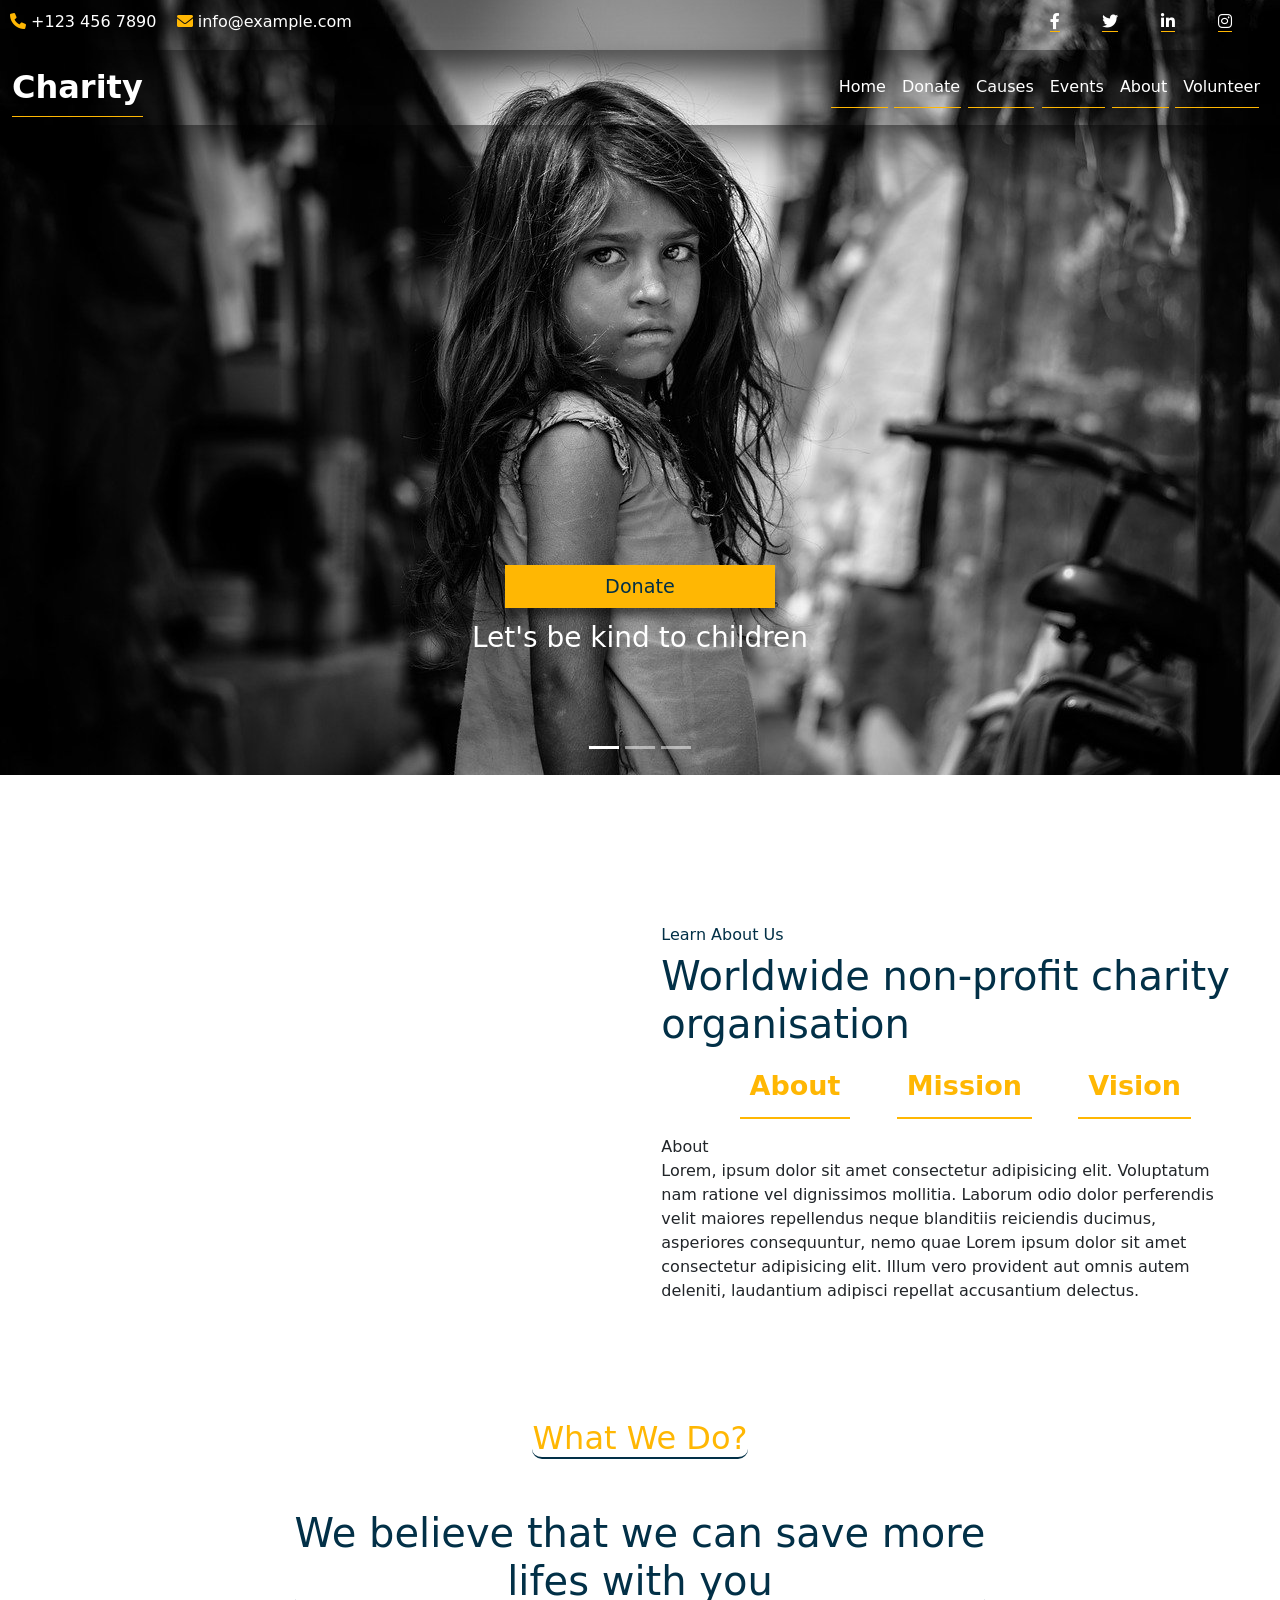
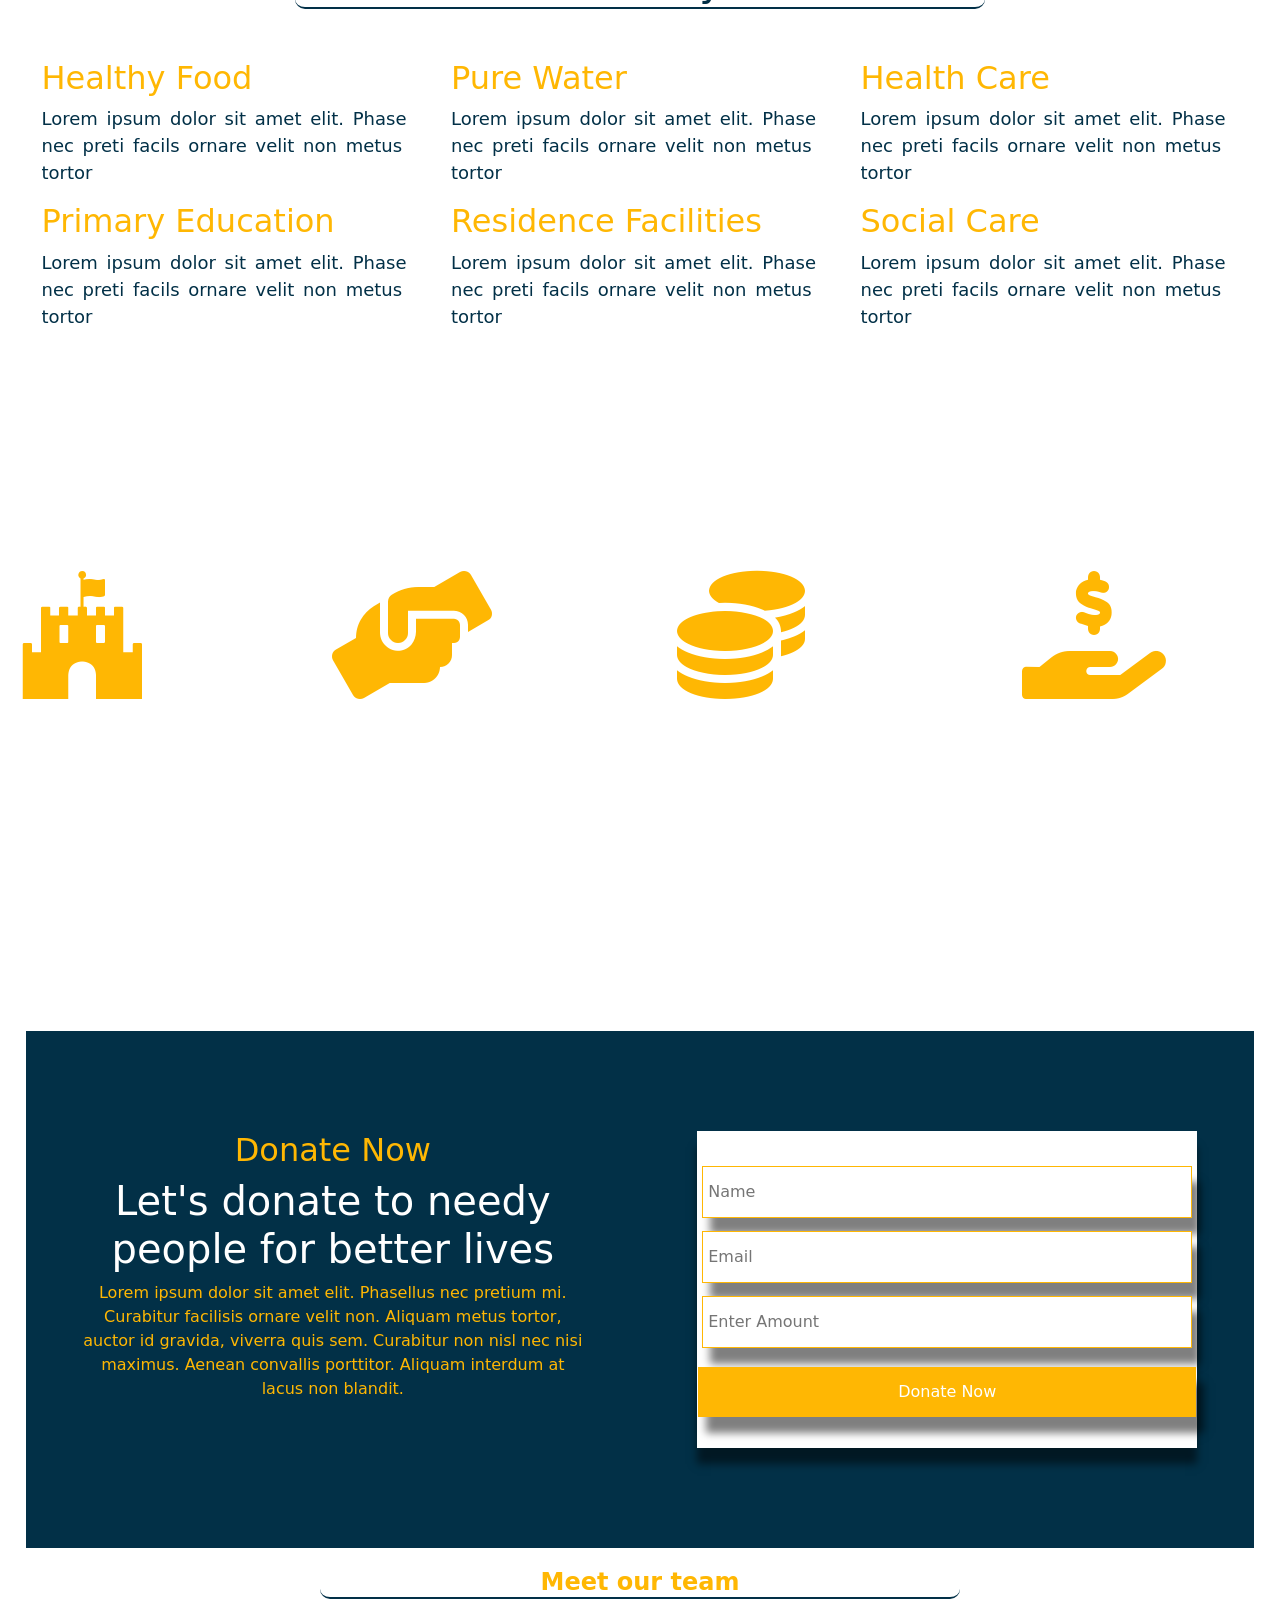
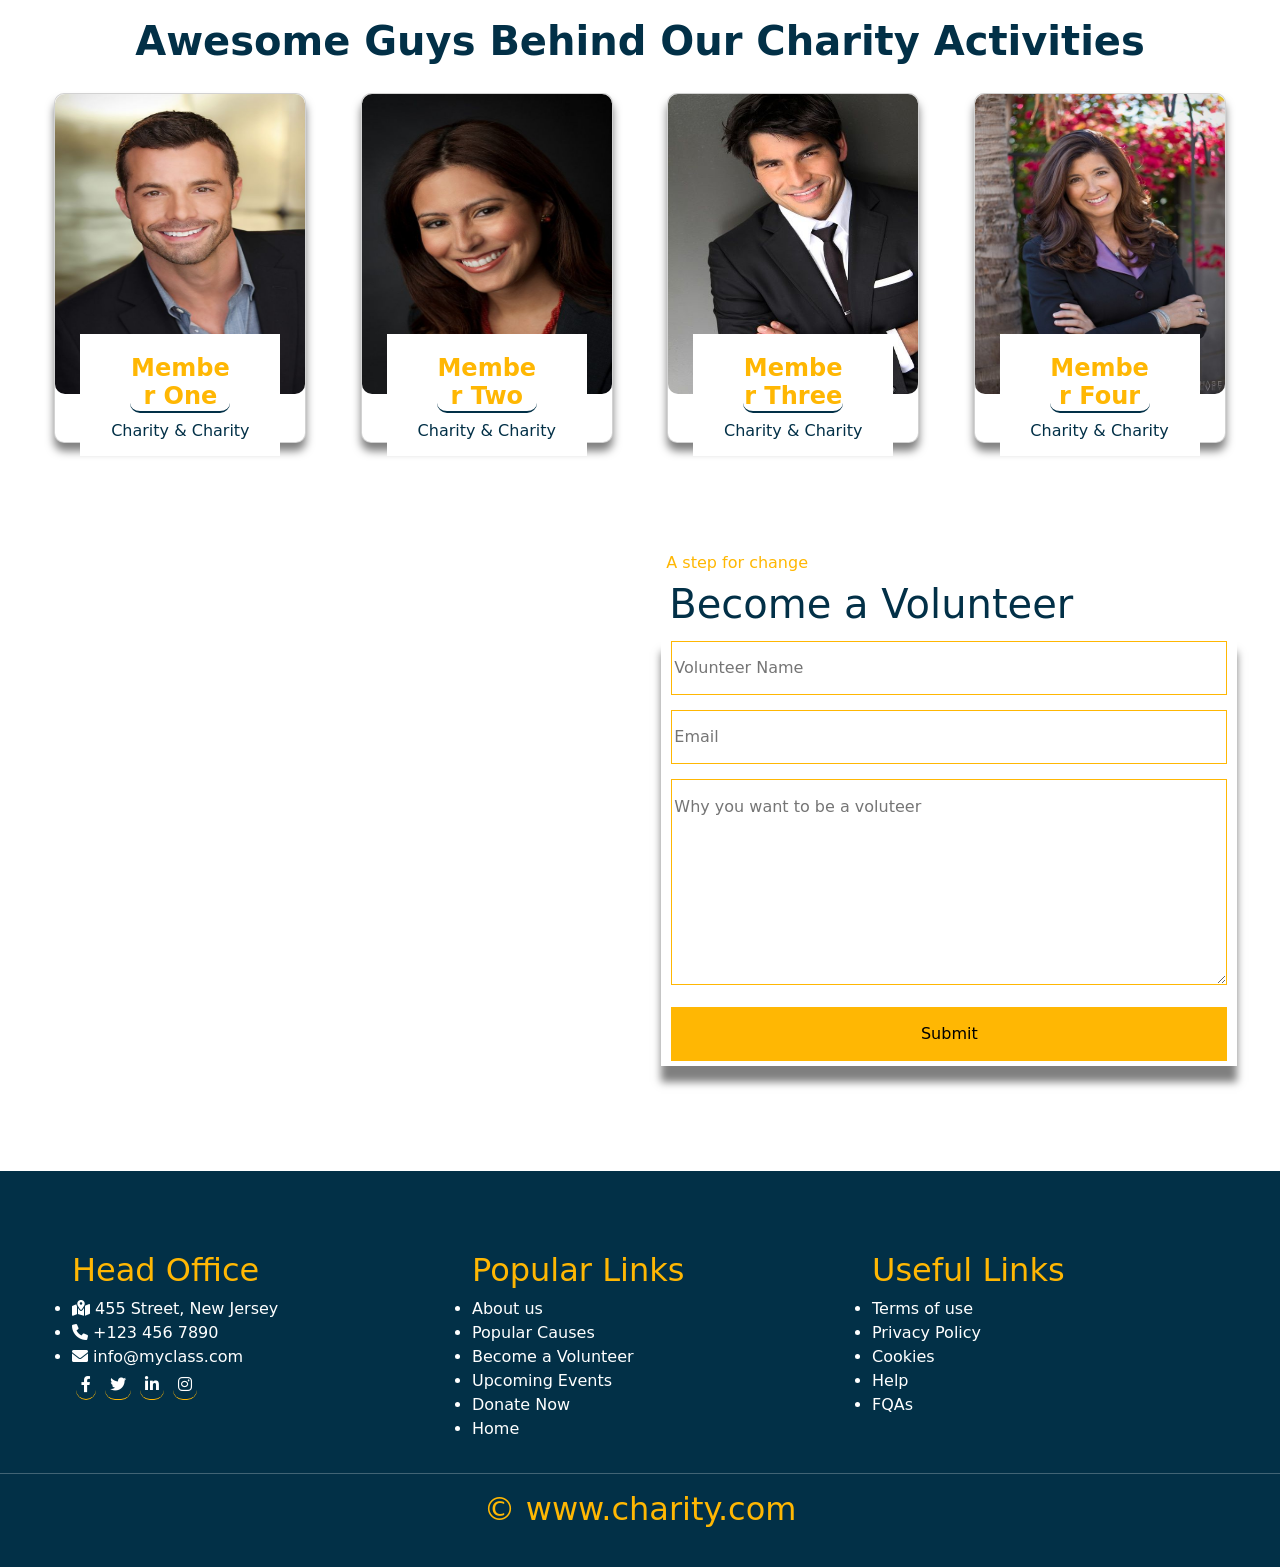
==== index.html @ a3d4be87 "commit_1" ====
<!DOCTYPE html>
<html lang="en">
<head>
    <meta charset="UTF-8">
    <meta http-equiv="X-UA-Compatible" content="IE=edge">
    <meta name="viewport" content="width=device-width, initial-scale=1.0">
    <link href="https://fonts.googleapis.com/icon?family=Material+Icons" rel="stylesheet">
    <link rel="stylesheet" href="https://cdnjs.cloudflare.com/ajax/libs/font-awesome/6.0.0-beta2/css/all.min.css" integrity="sha512-YWzhKL2whUzgiheMoBFwW8CKV4qpHQAEuvilg9FAn5VJUDwKZZxkJNuGM4XkWuk94WCrrwslk8yWNGmY1EduTA==" crossorigin="anonymous" referrerpolicy="no-referrer" />
   
    <link href="https://cdn.jsdelivr.net/npm/bootstrap@5.1.2/dist/css/bootstrap.min.css" rel="stylesheet">
    <script src="https://cdn.jsdelivr.net/npm/bootstrap@5.1.2/dist/js/bootstrap.bundle.min.js"></script>
    <link rel="stylesheet" href="css/style.css">
    <script>
      window.onscroll = function() {myFunction()};
      
      function myFunction() {
        if (document.body.scrollTop > 10 || document.documentElement.scrollTop > 10) {
          document.getElementById("navbar").style.background="#023047";
          document.getElementById("topbar").style.display="none";
        } else {
          document.getElementById("navbar").style.background="";
          document.getElementById("topbar").style.display="grid";
        }
      }
      function  backgroundColor()
      {  var navbar=document.getElementById("navbar");
        if(navbar.background !="#023047")
             document.getElementById("navbar").style.background="#023047";
             document.getElementById("topbar").style.display="none";
        
      }

      function showp1() {
      document.getElementById("p1").style.display = "block";
      document.getElementById("p2").style.display = "none";
      document.getElementById("p3").style.display = "none";
    }
    function showp2() {
      document.getElementById("p1").style.display = "none";
      document.getElementById("p2").style.display = "block";
      document.getElementById("p3").style.display = "none";
    }
    function showp3() {
      document.getElementById("p3").style.display = "block";
      document.getElementById("p2").style.display = "none";
      document.getElementById("p1").style.display = "none";
    }
      </script>
      
    <title>Index</title>
</head>
<body>
    <!-- topbar start -->
            <div class="topbar" id="topbar" style="">
                <div class="info">
                    <!-- <span><i class="material-icons" style="color:#e7eaf6">phone</i> +123 456 7890</span>
                    <span><i class="material-icons" style="color:#e7eaf6">email</i>info@example.com</span> -->
                   
                    <p> <i class="fas fa-phone" style="color: #ffb703  ;"></i> +123 456 7890 &nbsp;</p>
                   
                    <p> <i class="fas fa-envelope" style="color: #ffb703  ;"></i> info@example.com</p>
                </div>
                <div class="social">
                  <p align="right"><a href="#"><i class="fab fa-facebook-f"></i></a>
                    <a href="#"><i class="fab fa-twitter"></i></a>
                    <a href="#"><i class="fab fa-linkedin-in"></i></a>
                    <a href="#"><i class="fab fa-instagram"></i></a></p>  
                </div>
            </div>
       <!--topbar end  -->
       <!-- Navbar start -->
      <nav class="navbar navbar-expand-sm sticky-top" id="navbar" style="">
        <div class="container-fluid">
            <a id="logo"
            class="navbar-brand" href="#">Charity</a>
            <button class="navbar-toggler" type="button" data-bs-toggle="collapse" data-bs-target="#collapsibleNavbar" onclick="backgroundColor()">
              <span><i class="fas fa-bars" style="color: white; font-size: 28px;"></i></span>
            </button>
            <div class="collapse navbar-collapse" id="collapsibleNavbar">
              <ul class="navbar-nav">
                <li class="nav-item">
                  <a class="nav-link" href="index.html">Home</a>
                </li>
                <li class="nav-item">
                  <a class="nav-link" href="Donate.html">Donate</a>
                </li>
                <li class="nav-item">
                  <a class="nav-link" href="Causes.html">Causes</a>
                </li>    
                <li class="nav-item">
                    <a class="nav-link" href="Event.html">Events</a>
                  </li> 
                  <li class="nav-item">
                    <a class="nav-link" href="About.html">About</a>
                  </li> 
                  <li class="nav-item">
                    <a class="nav-link" href="Volunteer.html">Volunteer</a>
                  </li> 
              </ul>
            </div>
          </div>
      </nav>
     <!-- Navbar end -->
       <!--carousel start  -->

<div id="demo" class="carousel slide" data-bs-ride="carousel" data-interval="1000" data-pause="false">

    <!-- Indicators/dots -->
    <div class="carousel-indicators">
      <button type="button" data-bs-target="#demo" data-bs-slide-to="0" class="active"></button>
      <button type="button" data-bs-target="#demo" data-bs-slide-to="1"></button>
      <button type="button" data-bs-target="#demo" data-bs-slide-to="2"></button>
    </div>
    
    <!-- The slideshow/carousel -->
    <div class="carousel-inner">
      <div class="carousel-item active">
        <img src="img/girl.jpg" alt="Image" class="d-block" style="width: 100%;">
        <div class="carousel-caption"  style="margin-bottom: 5vw;">
          <a id="idb" href="Donate.html">Donate</a>
          <h3 style="margin-top: 20px;">Let's be kind to children</h3>
          <p></p>
        </div>
      </div>
      <div class="carousel-item">
        <img src="img/children.jpg" alt="Image" class="d-block" style="width: 100%;">
        <div class="carousel-caption"  style="margin-bottom: 5vw;">
          <a id="idb" href="Donate.html">Donate</a>
          <h3 style="margin-top: 20px;">Bring smiles to millions</h3>
          <p></p>
        </div>
      </div>
      <div class="carousel-item">
        <img src="img/mansleeping.jpg" alt="Image" class="d-block" style="width:100%">

        <div class="carousel-caption" style="margin-bottom: 5vw;">
          <a id="idb" href="Donate.html">Donate</a>
          <h3 style="margin-top: 20px;">Become the helping hand</h3>
          <p></p>
        </div>
      </div>
    </div>
    
    <!-- Left and right controls/icons
    <button class="carousel-control-prev" type="button" data-bs-target="#demo" data-bs-slide="prev">
      <span class="carousel-control-prev-icon"></span>
    </button>
    <button class="carousel-control-next" type="button" data-bs-target="#demo" data-bs-slide="next">
      <span class="carousel-control-next-icon"></span>
    </button> -->
  </div>
       <!-- carousel end -->


 <!-- Mission vision Start -->
 <div class="mission">
  <div class="mission1" style="background-image: url(img/localfooddrive.jpg);">
    <p>Lorem ipsum dolor sit amet, consectetur adipisicing elit. Sint praesentium, temporibus ab, nostrum, quia
      aperiam perferendis fugit quibusdam fuga voluptate aliquid itaque sequi quidem consectetur natus dignissimos
      blanditiis maxime dolores culpa ratione. Aut, unde dolorem deleniti excepturi harum fugiat pariatur laborum
      cupiditate sunt magni doloribus, aliquam fuga architecto perferendis cumque. Velit rem aspernatur officia nulla
      culpa voluptatibus quasi quae pariatur!</p>
  </div>
  <div class="mission2">
    <h6 style="color: #023047;">Learn About Us</h6>
    <h1 style="color: #023047;">Worldwide non-profit charity organisation</h1>
    <ul>
      <li onclick="showp1()">About</li>
      <li onclick="showp2()">Mission</li>
      <li onclick="showp3()">Vision</li>
    </ul>
    <p id="p1">About <br> Lorem, ipsum dolor sit amet consectetur adipisicing elit. Voluptatum nam ratione vel
      dignissimos mollitia. Laborum odio dolor perferendis velit maiores repellendus neque blanditiis reiciendis
      ducimus, asperiores consequuntur, nemo quae Lorem ipsum dolor sit amet consectetur adipisicing elit. Illum vero
      provident aut omnis autem deleniti, laudantium adipisci repellat accusantium delectus.</p>
    <p id="p2">Mission <br>Lorem ipsum dolor sit amet consectetur adipisicing elit. Autem voluptates velit consectetur
      optio molestiae error aperiam odio eveniet quidem veniam sapiente nulla reiciendis totam laboriosam minus ad
      recusandae deleniti, saepe, quos dolores. Dolorem exercitationem consectetur eius quis nostrum! Corrupti commodi
      neque facere deserunt minima distinctio fugit debitis exercitationem ea aperiam!</p>
    <p id="p3">Vision <br>Lorem ipsum dolor sit amet consectetur adipisicing elit. Maiores ducimus magni incidunt
      debitis perspiciatis, eius aut molestias ex quam cumque voluptate distinctio velit placeat, dolorum vitae
      dolores. Id voluptatum repudiandae dicta? Quae ullam doloremque nihil enim alias, sint quo itaque voluptate
      cumque in. Excepturi eum accusamus atque voluptates culpa beatae.</p>

  </div>
</div>
<!-- Mission vision end -->
       
         

  <!-- What we do  Start-->
  <div align="center" style="margin-bottom: 50px; margin-top: 100px;">
    <h2 id="wwd">What We Do?</h2>
    <h1 id="wwds">We believe that we can  save more <br>lifes with you</h1>
  </div>
   <div class="services">
       <div class="service" id="healthy_food">
        <h2 class="sheading">Healthy Food</h2>
        <p >Lorem ipsum dolor sit amet elit. Phase nec preti facils ornare velit non metus tortor</p>
       </div>
       
       <div class="service" id="pure_water">
        <h2 class="sheading">Pure Water</h2>
        <p >Lorem ipsum dolor sit amet elit. Phase nec preti facils ornare velit non metus tortor</p>
       </div>
     

       <div class="service" id="health_care">
        <h2 class="sheading">Health Care</h2>
        <p >Lorem ipsum dolor sit amet elit. Phase nec preti facils ornare velit non metus tortor</p>

       </div>
       <div class="service" id="primary_edu">
        <h2 class="sheading">Primary Education</h2>
        <p >Lorem ipsum dolor sit amet elit. Phase nec preti facils ornare velit non metus tortor</p>

       </div>
       <div class="service" id="residence">
        <h2 class="sheading">Residence Facilities</h2>
        <p >Lorem ipsum dolor sit amet elit. Phase nec preti facils ornare velit non metus tortor</p>

       </div>
       <div class="service" id="social_care">
        <h2 class="sheading">Social Care</h2>
        <p >Lorem ipsum dolor sit amet elit. Phase nec preti facils ornare velit non metus tortor</p>

       </div>
   </div>

<!-- What we do End -->


 <!-- Teamwork start-->
 <div class="teamwork" style="background-image: url(img/facts.jpg);">
  <div class="insight">
    <p><i class="fab fa-fort-awesome"></i>
      150 <sup>+</sup> <br> Countries
    </p>
    <p><i class="fas fa-hands-helping"></i>
      400 <sup>+</sup> <br> volunteers
    </p>
    <p><i class="fas fa-coins"></i>
      10000 <sup>$</sup> <br> Our Goal
    </p>
    <p><i class="fas fa-hand-holding-usd"></i>
      5000 <sup>$</sup> <br> Raised
    </p>

  </div>
</div>
<!-- Teamwork end -->



  <!-- donate start -->
        
  <div class="donate"  style="background-image:linear-gradient(
    rgba(0, 0, 0, 0.3), 
    rgba(0, 0, 0, 0.3)
  ), url('img/event2.jpg'); margin-top: 100px;">
       <div class="donate_text">
           <h2>Donate Now</h2>
           <h1>Let's donate to needy people for better lives</h1>
           <p>Lorem ipsum dolor sit amet elit. Phasellus nec pretium mi. Curabitur facilisis ornare velit non. Aliquam metus tortor, auctor id gravida, viverra quis sem. Curabitur non nisl nec nisi maximus. Aenean convallis porttitor. Aliquam interdum at lacus non blandit.</p>
       </div>
       <div class="donate_form">

        <form>
            <div class="name">
                <input class="input-controls" type="text"  placeholder="Name" required="required" />
            </div>
            <div class="email">
                <input class="input-controls" type="email"  placeholder="Email" required="required" />
            </div>
            <div class="amount">
                <input class="input-controls" type="number"  placeholder="Enter Amount" required="required" />
            </div>
            <div class="button">
                <button class="button-control" type="submit">Donate Now</button>
            </div>
        </form>

       </div>
   </div>
   

  <!-- donate end-->

   <!-- Team Members start-->
   <div class="team">
    <h4 align="center">Meet our team</h4>
    <h1 align="center">Awesome Guys Behind Our Charity Activities</h1>
    <div class="members">

      <div class="card">

        <img src="img/member1.jpg" alt="" height="300px" width="250px">
        <div class="contact">
          <h4 align="center">Member One</h4>
          <h6 align="center">Charity & Charity</h6>
          <p align="center"><a href="#"><i class="fab fa-facebook-f"></i></a>
            <a href="#"><i class="fab fa-twitter"></i></a>
            <a href="#"><i class="fab fa-linkedin-in"></i></a>
            <a href="#"><i class="fab fa-instagram"></i></a>
          </p>

        </div>
      </div>
        <!-- m2 -->
        <div class="card">

          <img src="img/member2.jpg" alt="" height="300px" width="250px">
          <div class="contact">
            <h4 align="center">Member Two</h4>
            <h6 align="center">Charity & Charity</h6>
            <p align="center"><a href="#"><i class="fab fa-facebook-f"></i></a>
              <a href="#"><i class="fab fa-twitter"></i></a>
              <a href="#"><i class="fab fa-linkedin-in"></i></a>
              <a href="#"><i class="fab fa-instagram"></i></a>
            </p>
  
          </div>
        </div>
        <!-- m2 -->
         <!-- m3 -->
         <div class="card">

          <img src="img/member3.jpg" alt="" height="300px" width="250px">
          <div class="contact">
            <h4 align="center">Member Three</h4>
            <h6 align="center">Charity & Charity</h6>
            <p align="center"><a href="#"><i class="fab fa-facebook-f"></i></a>
              <a href="#"><i class="fab fa-twitter"></i></a>
              <a href="#"><i class="fab fa-linkedin-in"></i></a>
              <a href="#"><i class="fab fa-instagram"></i></a>
            </p>
  
          </div>
         </div>
        <!-- m3 -->
          <!-- m4 -->
          <div class="card">

            <img src="img/member4.jpg" alt="" height="300px" width="250px">
            <div class="contact">
              <h4 align="center">Member Four</h4>
              <h6 align="center">Charity & Charity</h6>
              <p align="center"><a href="#"><i class="fab fa-facebook-f"></i></a>
                <a href="#"><i class="fab fa-twitter"></i></a>
                <a href="#"><i class="fab fa-linkedin-in"></i></a>
                <a href="#"><i class="fab fa-instagram"></i></a>
              </p>
    
            </div>
           </div>
          <!-- m4 -->
        
      
    </div>
  </div>
  <!-- Team Members end-->

   <!-- Become a Volunteer Start  -->
   <div class="mission" style="margin-top: 100px;">
    <div class="mission1" style="background-image: url(img/volunteer1.jpg);">
      <p>Lorem ipsum dolor sit amet, consectetur adipisicing elit. Sint praesentium, temporibus ab, nostrum, quia
        aperiam perferendis fugit quibusdam fuga voluptate aliquid itaque sequi quidem consectetur natus dignissimos
        blanditiis maxime dolores culpa ratione. Aut, unde dolorem deleniti excepturi harum fugiat pariatur laborum
        cupiditate sunt magni doloribus, aliquam fuga architecto perferendis cumque. Velit rem aspernatur officia nulla
        culpa voluptatibus quasi quae pariatur!</p>
    </div>
    <div class="mission2">
      <h6 style="color: #ffb703; margin-left: 5px;">A step for change</h6>
      <h1 style="color: #023047; margin-left: 8px;">Become a Volunteer</h1>
      <form action="#">
          <div  id="Vname">
            <input class="vtr" type="text" placeholder="Volunteer Name">
          </div>
          <div  id="Vemail">
            <input class="vtr" type="email" placeholder="Email">
          </div>
        <div id="Vreason">
            <textarea class="vtr" rows="4" placeholder="Why you want to be a voluteer"></textarea><br>
        </div>
      <div id="Vsubmit">
        <input class="vtr" type="button" value="Submit"> 
      </div>
        
    </form>
    </div>
  </div>
    <!-- Become a Volunteer End  -->

        <!-- Footer Start -->
    <footer>
      <div class="footer">
          <div class="headoffice">
              
              <ul>
                  <h2>Head Office</h2>
                  <li><i class="fas fa-map-marked-alt"></i> 455 Street, New Jersey</li>
                  <li> <i class="fas fa-phone"></i> +123 456 7890 </li>
                  <li><i class="fas fa-envelope"> </i> info@myclass.com</li>
                 
                      <p><a class="fsocial" href="#"><i class="fab fa-facebook-f"></i></a>
                        <a class="fsocial" href="#"><i class="fab fa-twitter"></i></a>
                        <a class="fsocial" href="#"><i class="fab fa-linkedin-in"></i></a>
                        <a class="fsocial" href="#"><i class="fab fa-instagram"></i></a>
                      </p>
                    
              </ul>
          </div>
          <div class="popularlinks">
              <ul>
                  <h2>Popular Links</h2>
                  <li> <a href="About.html">About us</a> </li>
                  <li> <a href="Causes.html">Popular Causes</a> </li>
                  <li> <a href="Volunteer.html">Become a Volunteer</a> </li>
                  <li> <a href="Event.html">Upcoming Events</a></li>
                  <li> <a href="Donate.html">Donate Now</a></li>
                  <li><a href="index.html">Home</a></li>
              </ul>
          </div>
          <div class="usefullinks">
              <ul>
                  <h2>Useful Links</h2>
                  <li><a href="#">Terms of use</a></li>
                  <li><a href="#">Privacy Policy</a></li>
                  <li><a href="#">Cookies</a></li>
                  <li><a href="#">Help</a></li>
                  <li><a href="#">FQAs</a></li>
              </ul>
          </div>
      </div>
  
       <hr>
       <div class="endtext">
           <h2>&copy; www.charity.com</h2>
       </div>
  
      </footer>
      <!-- Footer End -->
</body>
</html>
---- css/style.css ----
body{
    margin: 0px;
}

.topbar{
    display: grid;
    grid-template-columns: 70% 30%;
    /* border-bottom-left-radius: 10px;
    border-bottom-right-radius: 10px; */
    padding-top: 10px;
    padding-left: 10px;
    padding-right: 10px;
    transition: .2s;
    z-index: 9;
    box-shadow: 0px 16px 32px rgba(0,0,0, 0.5);
    position: sticky;
    top: 0;
    
    
}
.topbar .info{
   display: flex;
}
.topbar .info p{
    color: white;
    padding-right: 10px;
}

.topbar .social p a{
    text-decoration: none;
    color: white;
    margin-right: 10%;
    border-bottom: 1px solid #ffb703;
    transition: all .1s;
}
.topbar .social p a:hover{
    color: #ffb703;
    margin-right: 10%;
    padding-top: 1px;
    border-top: 1px solid white;
}

.navbar{
    z-index: 999;
    box-shadow: 0px 16px 32px rgba(0,0,0, 0.5);
    transition: all 0.3s;
   
  
}
#logo{
    text-decoration: none;
    color: white;
    margin-right: 10%;
    border-bottom: 1px solid #ffb703;
    transition: all .1s;
    font-size: xx-large;
    font-weight: bold;
}
#logo:hover{
    color: #ffb703;
    margin-right: 10%;
    padding-top: 1px;
    border-top: 1px solid white;
    border-bottom: 1px solid white;
}
@media screen and (min-width:565px) {
    #collapsibleNavbar 
    {
    display: flex;
    justify-content: flex-end;
}
}
/* @media screen and (max-width:565px) {
   
} */

.nav-link{
    text-decoration: none;
    color: white;
    border-bottom: 1px solid #ffb703;
    margin-right: 10%;
    transition: all .1s;
}
.nav-link:hover
{
    color: #ffb703;
    margin-right: 10%;
    padding-top: 1px;
    border-top: 1px solid white;
    border-bottom: 1px solid white;
}

.carousel{
    position: relative;
    top: -150px;
}
#idb{

    color: #023047;
    padding: 10px;
    background-color: #ffb703;
    padding-left: 100px;
    padding-right: 100px;
    font-size: larger;
    transition: all 0.5s;
    box-shadow: 0px 8px 8px rgba(0, 0, 0, 0.5);
 
}


#idb:hover{
    background: #ffb703;
    color: white;
    letter-spacing: 2px;
    box-shadow: 0px 32px 8px rgba(0, 0, 0, 0.5);
    

}

@media screen and (max-width:500px) {
    .topbar{
       background: #023047;
    }
    .topbar .info{
        display: none;
    }
    .navbar{
        background:#023047 ;
    }
    #logo{
        font-size: large;
    }
    .carousel{
        position: relative;
        top: 1px;
    }
    #idb{
        padding-left: 50px;
        padding-right: 50px;
    }


}

.parallax {
    position: relative;
    top: -150px;
    height: 100vh;
    width: 100vw;
    background-attachment: fixed;
    background-position: center;
    background-repeat: no-repeat;
    background-size: cover;
    text-align: center;
  }
  .parallax .about{
      height: 100%;
      width: 100%;
  }
.parallax .about h1{
    position: relative;
    top:50%;
    left: 30%;
   color: #ffb703;
   border: 2px solid #ffb703;
    font-weight: bolder;
    font-size: 7vw;
    width: fit-content;
    border-top-right-radius: 10px;
}
.parallax .about p{
    position: relative;
    top:50%;
    left: 30%;
   color: #023047;
   border: 2px solid #023047;
    font-weight: bolder;
    font-size: 5vw;
    width: fit-content;
    border-top-right-radius: 10px;
}

.mission{
    display: grid;
    grid-template-columns: 45% 45%;
    justify-content: space-evenly;
    
}
.mission .mission1{
   
    background-attachment: fixed;
    background-position: left;
    background-repeat: no-repeat;
    background-size:contain;
    
}

.mission2 ul{
    display: grid;
    justify-content: space-evenly;
    grid-template-columns: auto auto auto;
    list-style-type: none;
    color: #ffb703;
    font-size: 3vh;
}
.mission2 ul li{
    border-bottom: 2px solid #ffb703;
    text-align: center;
    font-weight: bold;
    cursor: pointer;
    padding: 10px;
    transition: all 0.3s;
}
.mission2 ul li:hover{
    border-top: 2px solid #ffb703;
    padding-top: 2px;
    
}
#p2 ,#p3{
    display: none;
}
.mission .mission1 p{
        
    visibility: hidden;
     
 }
@media screen and (max-width:500px) {
    
    .mission{
        display:flex;
         flex-direction: column;
         overflow-x: scroll;
         margin-top: 0;
    }
    .mission .mission1{
        margin-left: 8px;
        margin-right: 8px;
        background-attachment: fixed;
        background-position: center;
        background-repeat: no-repeat;
        background-size:contain;
        
        
    }
   
    .mission .mission2{
        margin-left: 8px;
        margin-right: 8px;
        overflow-x: scroll;
    }
    .mission2 ul{
        justify-content: space-around;
        align-items: center;
    }
   
}

.teamwork{
   background-attachment: fixed;
   padding-top: 10vh;
   padding-bottom: 10vh;
   background-position: center;
   margin-top: 5vh;
   
}
.insight{
    display: flex;
    flex-direction: row;
    justify-content: space-between;
    /* grid-template-columns: auto auto auto auto; */
    padding-top: 10vh;
    padding-bottom: 10vh;
    padding-left: 2vh;
    padding-right: 2vh;
   
 
    
}
.insight p i{
    font-size: calc(10vw);
    color: #ffb703;
}
.insight p{
    color:white;
    font-size: x-large;
    font-weight: bold;
    
}

@media screen and (max-width:500px) {
    
    .insight{
        flex-direction: column;
        justify-content: space-evenly;
        align-items: center;
        align-content: center;
        padding-top: 5vh;
    padding-bottom: 5vh;
    }
    .insight p i{
        font-size: calc(20vw);
        color: #ffb703;
    }
    .insight p{

        font-size: x-large;
        
        
    }
}

.card{
    width: fit-content;
    height: 350px;
    padding: 0;
    box-shadow: 0px 8px 8px rgba(0, 0, 0, 0.5);
    border-radius: 10px;
    transition: all 0.5s;
    margin-top: 10px;
    margin-bottom: 10px;
    
   
}
.card .contact{
            position: relative;
        top: -60px;
    color: #023047;
    margin-left: 10%;
    margin-right: 10%;
    margin-bottom: 0;
    padding-bottom: 0;
    background: white;
    transition: all 0.5s;
    
}
.card .contact a{
     display: none;
    color: #023047;
    font-size: large;
    margin: 2px;
  
    border: 2px solid #ffb703;
   height: 40px;
   width: 40px;
   transition: all 0.5s;
}
.card .contact a:hover{
    color: #ffb703;
    position: relative;
    top: -2px;
    margin: 2px;
}
.card img{
    position: relative;
    transition: all 0.5s;
    border-radius: 10px;
}
.card:hover > .contact a{
    display:inline-block;
}
 .card:hover > .contact{
         top: -115px;
}
.card:hover > img{
    
   transform: translateY(-10px);
}
.team .members{
    display: flex;
    justify-content: space-evenly;
    flex-wrap: wrap;
}
.team h1{
    color: #023047;
    font-weight: bolder;
    padding: 10px;
}
.team h4{
    color: #ffb703;
    font-weight: bolder;
    padding-top: 10px;
    margin-top: 10px;
    margin-left: 25%;
    margin-right: 25%;
    border-bottom:2px solid #023047;
    border-radius: 10px;
}

/* Causes Page start */
#wwd{
    text-align: center;
    color: #ffb703;
    border-bottom: 2px solid #023047;
    border-radius: 10px;
   width: fit-content;
   margin-bottom: 50px;
   
}
#wwds{
    text-align: center;
    color:#023047;   
    border-bottom: 2px solid #023047;
    border-radius: 10px;
    padding-bottom: 2px;
    width: fit-content;
}
.services{
    display: grid;
    grid-template-columns: repeat(auto-fit, minmax(260px, 30%));
    justify-content: space-evenly;
    margin: 10px;
    
}

.service p{
    color: #023047;
    font-size: large;
    word-spacing: 3px;
}
.sheading{
    color: #ffb703;
    font-weight: normal;
}
/* Causes Page End */

/* Donate Page Start*/
         
 .donate{
     display: grid;
     grid-template-columns: repeat(auto-fit, minmax(300px, 500px));
     justify-content: space-around;
     background-attachment: fixed;
     row-gap: 50px;
     padding-top: 100px;
     padding-bottom: 100px;
     margin-left: 2vw;
     margin-right: 2vw;
     background-size: contain;
     background-repeat: no-repeat;
     background-color: #023047;
 }
 .donate_text{
    
   
 }
.donate .donate_text h2{
            color: #ffb703;     
            text-align: center;    
 }
 
.donate .donate_text h1{
    color:white;       
    text-align: center;      
}
.donate .donate_text p{
    color: #ffb703;    
    text-align: center;           
}
.donate .donate_form{
  
   
    padding-top: 30px;
    padding-bottom: 30px;
    border: 1px solid white;
    background-color:white;
    box-shadow: 0px 16px 8px rgba(0, 0, 0, 0.5);
    
   
}
.name , .email , .amount{
    padding: 4px;
    /* color: black; */
}
.input-controls{
   width: 100%;
   padding: 5px;
   margin-bottom: 5px;
   line-height: 40px;
  
   color: black;
   box-shadow:  8px 16px 8px rgba(0, 0, 0, 0.5);
   transition: all 0.5s;
   border: 1px solid #ffb703;
  
}
 .button{
    text-align: center;
 }

 .button-control{
     width: 100%;
     background-color: #ffb703;
     color: white;
     padding: 5px;
      border: none;
     line-height: 40px;
     padding-left: 10px;
     padding-right: 10px;
     margin-top: 10px;
     box-shadow:  8px 16px 8px rgba(0, 0, 0, 0.5);
     transition: all 0.5s;
 }

 .button-control:hover , .input-controls:hover{
    margin: 0px;
    border-radius: 0px;
 }
/* Donate Page End */

/* Event Page Start */
.events
{
    display: grid;
    grid-template-columns: repeat(auto-fit,minmax(300px,500px));
    justify-content: space-evenly;
    row-gap: 50px;
}
.event{
    box-shadow: 8px 16px 8px rgba(0, 0, 0, 0.5);
    transition: all 0.5s;
}
 
 .info{
     display: grid;

 }
 .infotext{
     text-align: center;
 }
 .infotext h2{
     color: #ffb703;
 }
 .infotext p{
       color: #023047;
 }
 .time{
     display: flex;
     justify-content: center;
     justify-content: space-evenly;
     color: #023047;
 }
 #join{
     width: 100%;
     color: white;
     background-color: #ffb703;
     border: none;
     font-size: larger;
    border-top-left-radius: 15px;
    border-top-right-radius: 15px;
    line-height: 50px
 }
 .event:hover{
     box-shadow: none;
 }
/* Event Page End */

/* Volunteer Page Start */

.mission2 form{
    box-shadow: 0px 16px 8px rgba(0, 0, 0, 0.5);
}

#Vname ,#Vemail , #Vreason , #Vsubmit{
    margin: 5px;
    padding: 5px;
}
.vtr{
   line-height: 50px;
   width: 100%;
   border: 1px solid #ffb703;
}
#Vsubmit input{
    background-color: #ffb703;
}
/* Volunteer Page End */

/* Footer Start */
footer{
    margin-top: 100px;
    background-color: #023047;
    padding-top: 80px;
    padding-bottom: 80px;
  
}
.footer{
    display: grid;
    grid-template-columns: repeat(auto-fit,minmax(300px,400px));
    justify-content: center;
}
hr{
    text-align: center;
    color: white;
   
}
.endtext{
    text-align: center;
    color: #ffb703;
}

.footer h2{
    color: #ffb703;
}
.footer li , a{
    color: white;
    text-decoration: none;
}
.footer a:hover{
    color: #ffb703;
    border-top: 1px solid #ffb703;
}
.fsocial{
    padding: 5px;
     border-bottom: 1px solid #ffb703;
     border-radius: 10px;
     margin-right: 4px;
    

}
.footer p{
  margin: 4px;
}
/* Footer end */
/* background:#023047; */
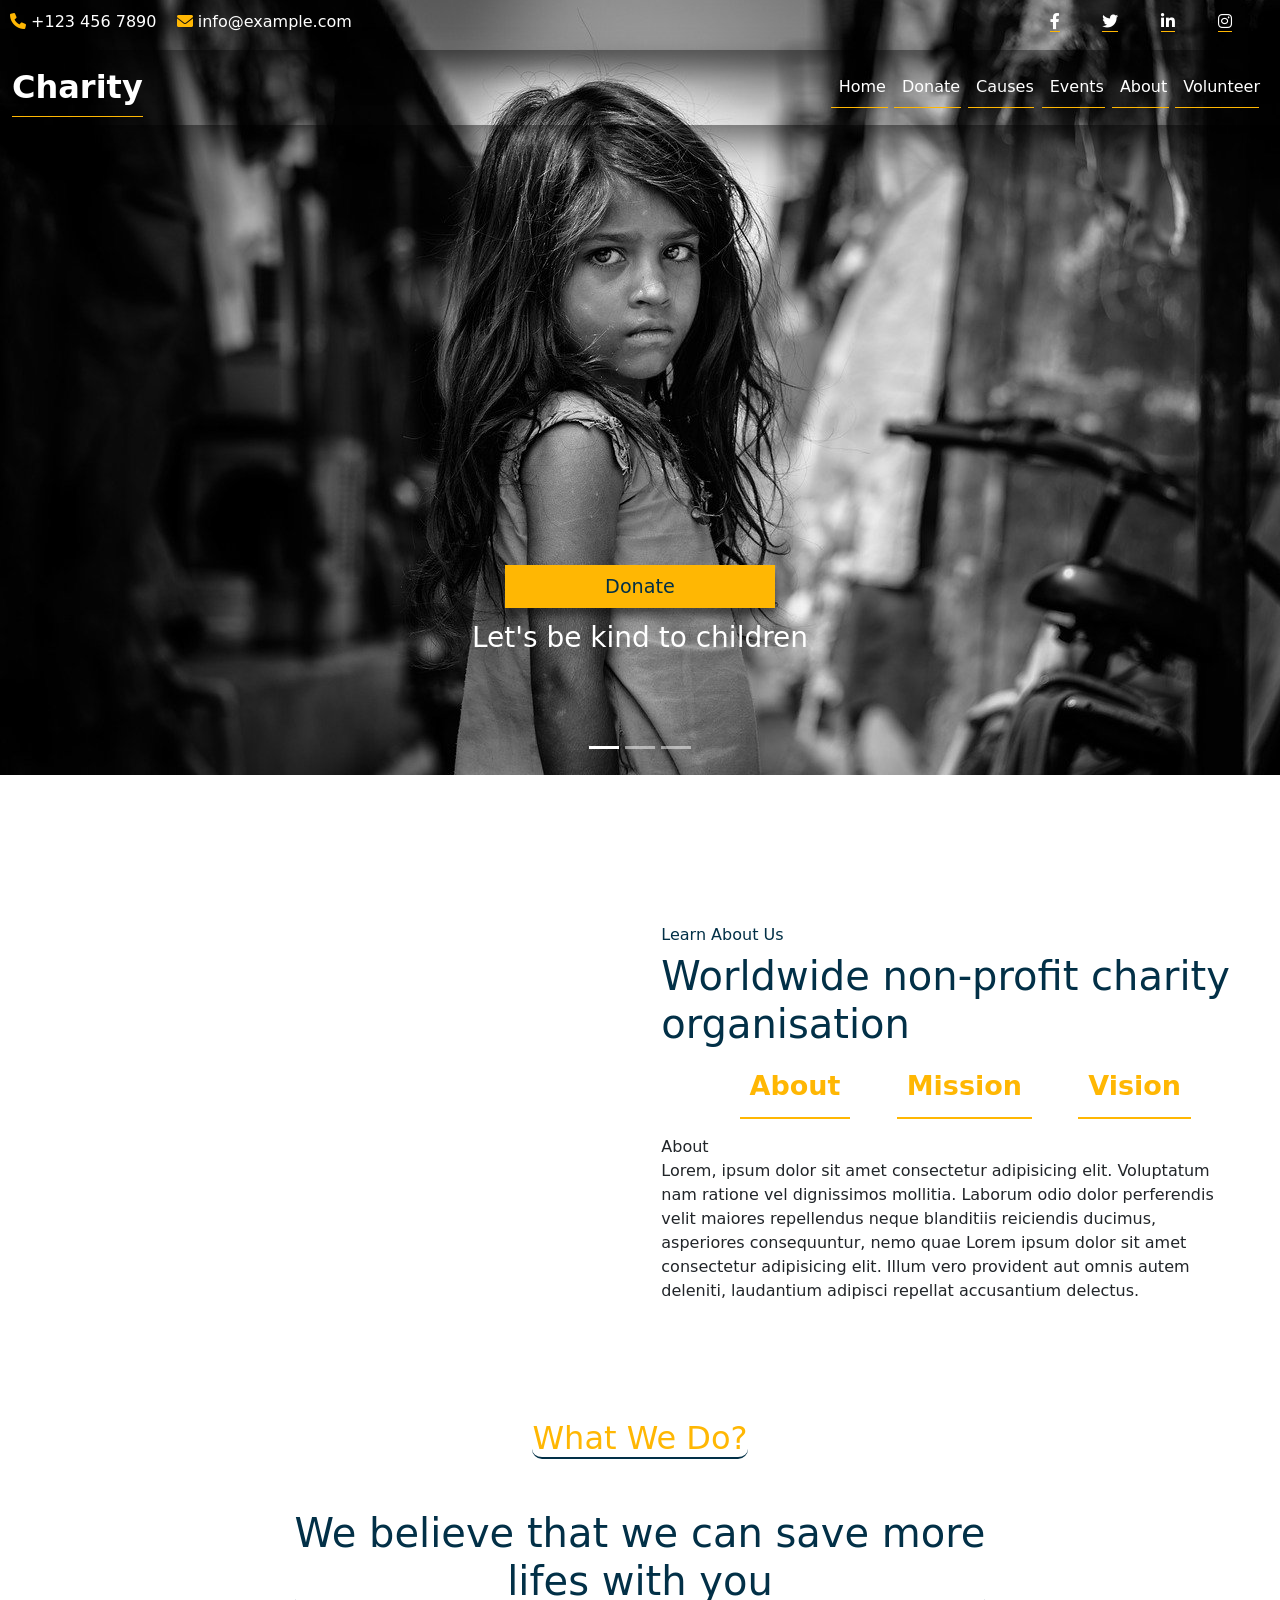
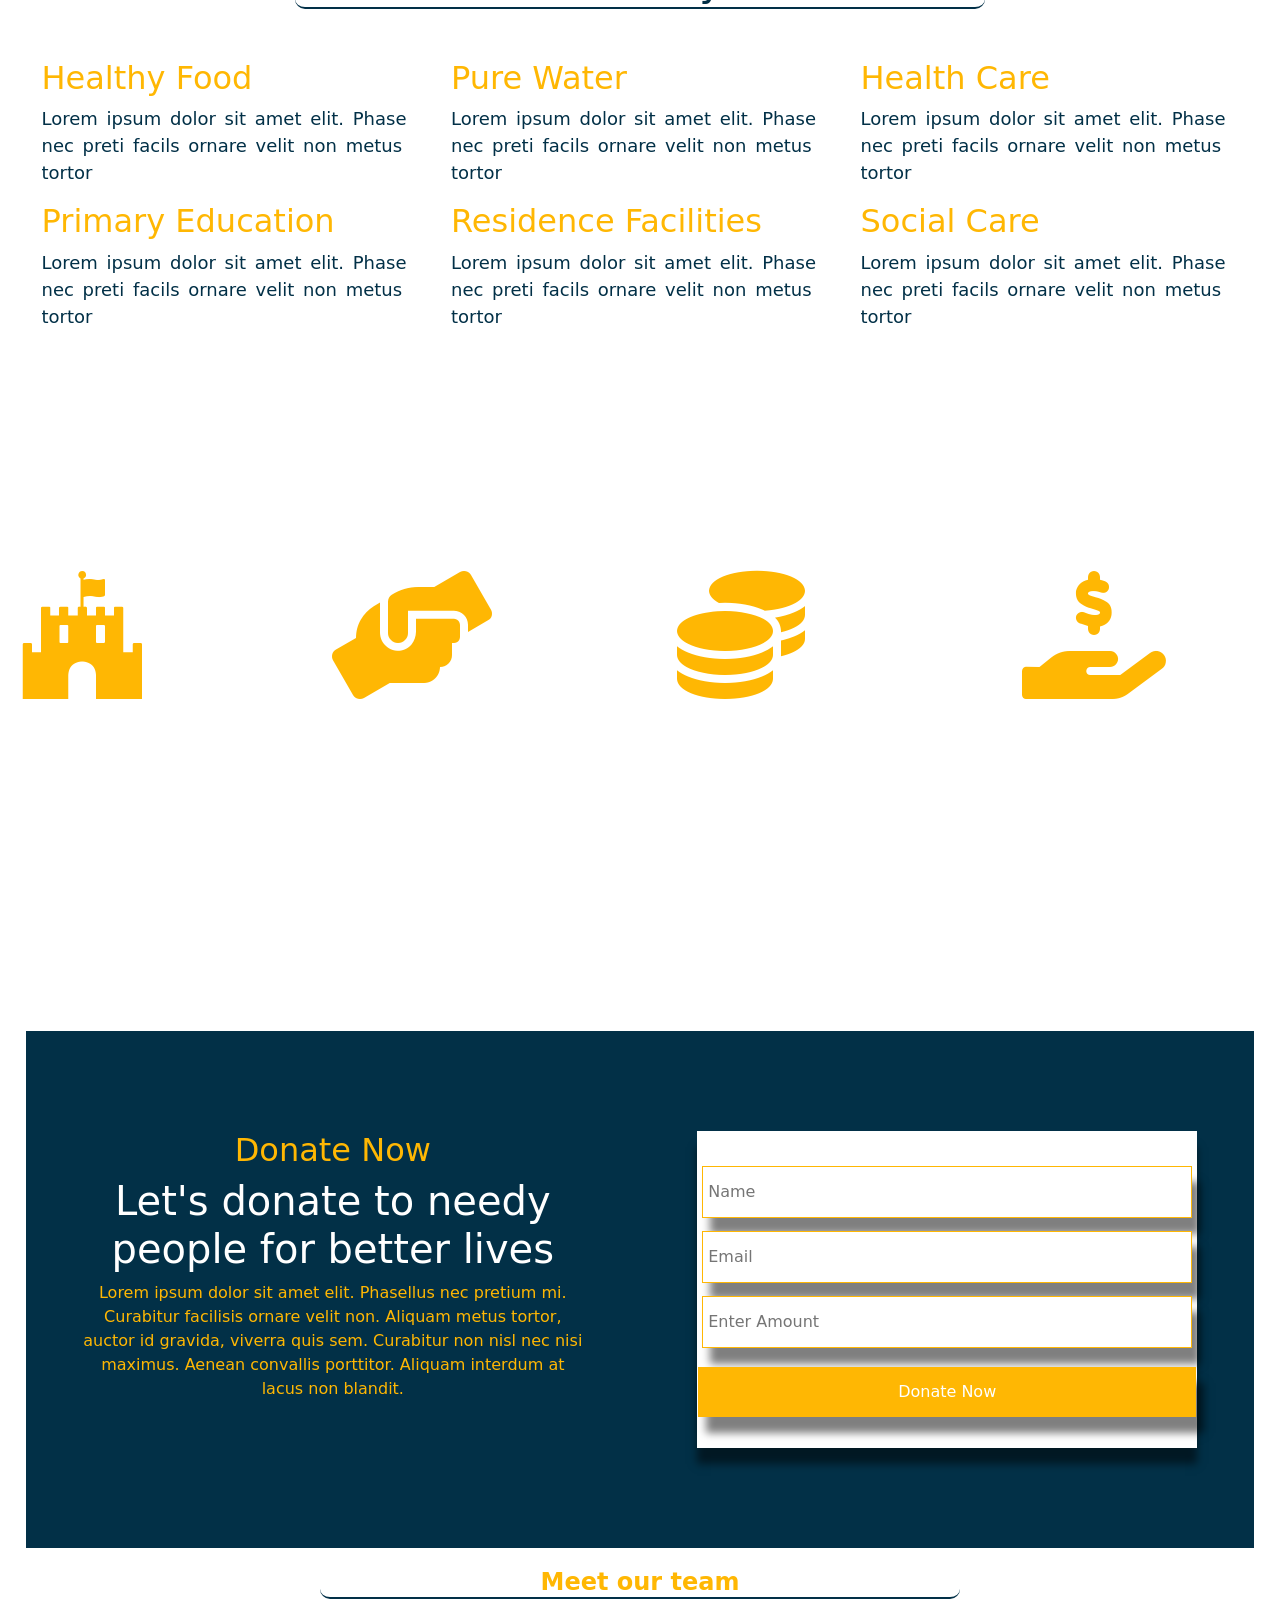
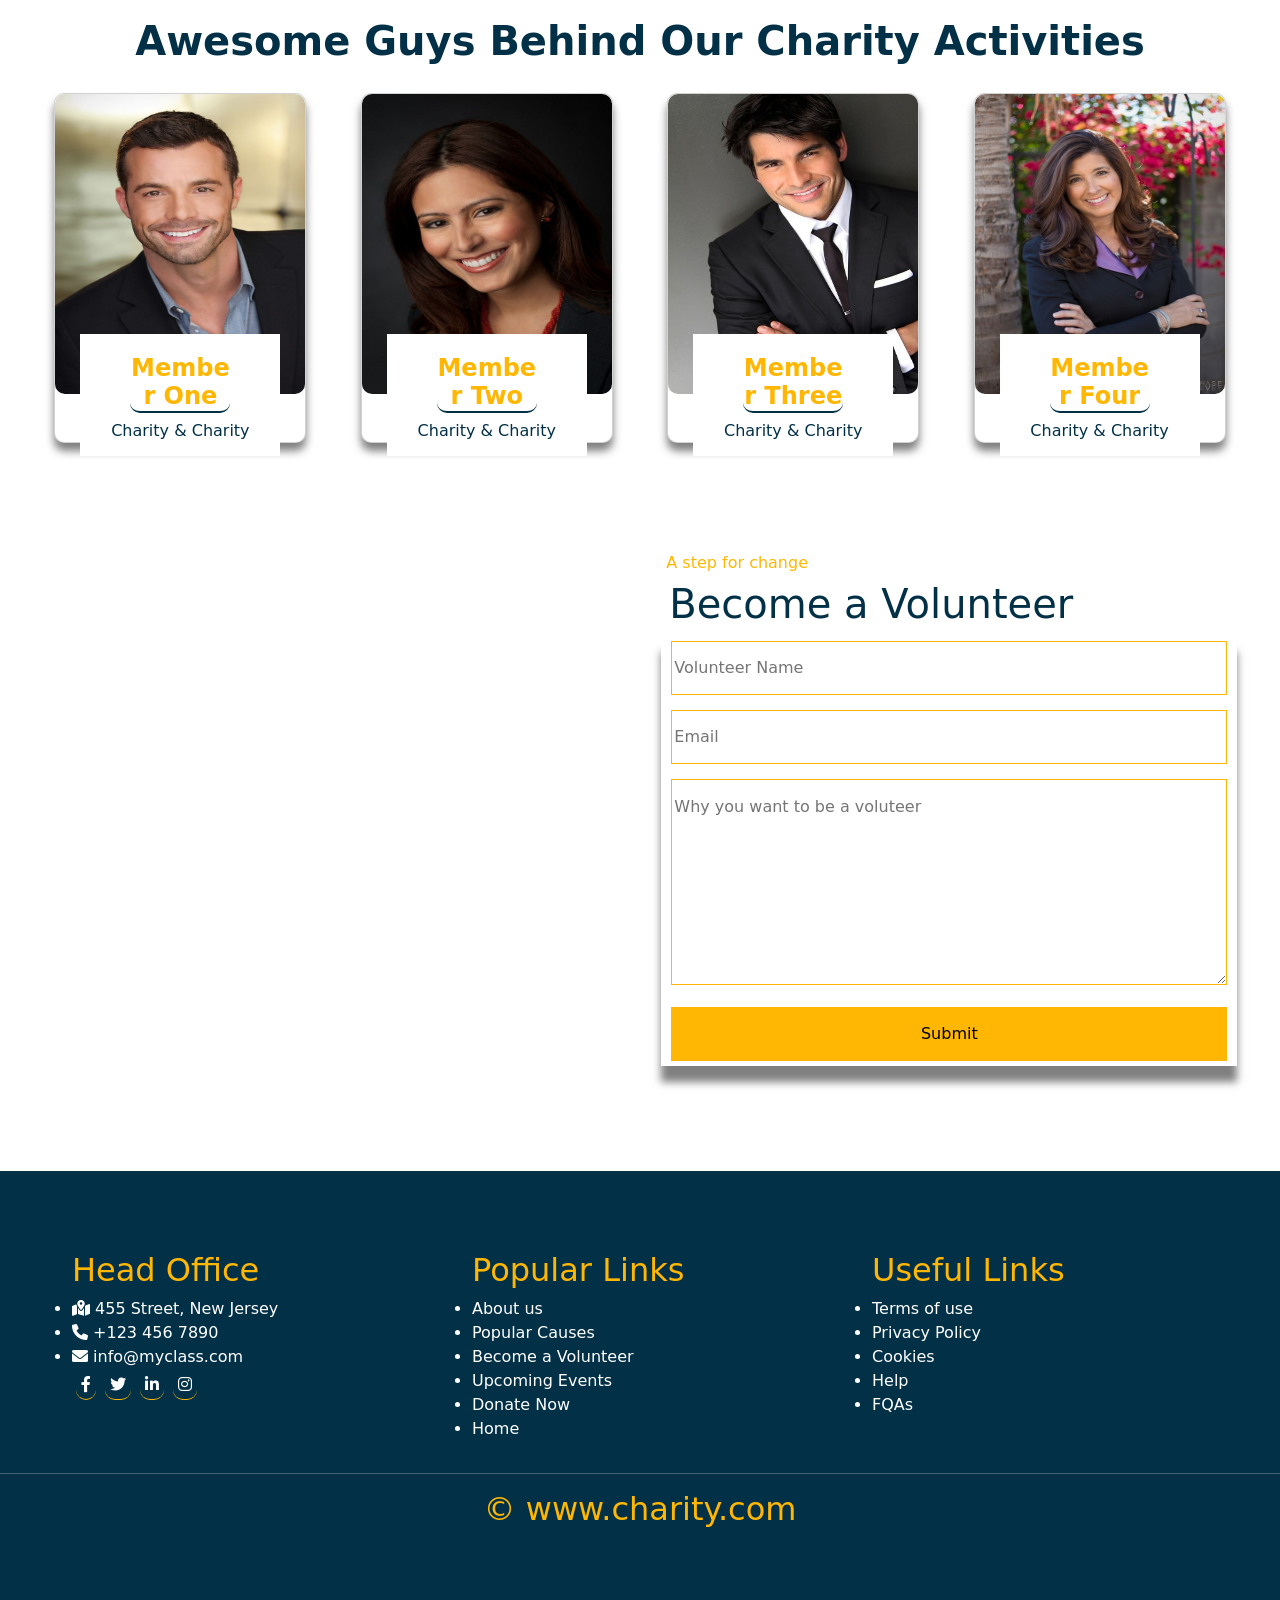
==== commit 7e3a85f3: "admin" ====
--- a/index.html
+++ b/index.html
@@ -374,13 +374,13 @@
       <h1 style="color: #023047; margin-left: 8px;">Become a Volunteer</h1>
       <form action="#">
           <div  id="Vname">
-            <input class="vtr" type="text" placeholder="Volunteer Name">
+            <input class="vtr" type="text" placeholder="Volunteer Name" required="required">
           </div>
           <div  id="Vemail">
-            <input class="vtr" type="email" placeholder="Email">
+            <input class="vtr" type="email" placeholder="Email" required="required">
           </div>
         <div id="Vreason">
-            <textarea class="vtr" rows="4" placeholder="Why you want to be a voluteer"></textarea><br>
+            <textarea class="vtr" rows="4" placeholder="Why you want to be a voluteer" required="required"></textarea><br>
         </div>
       <div id="Vsubmit">
         <input class="vtr" type="button" value="Submit"> 
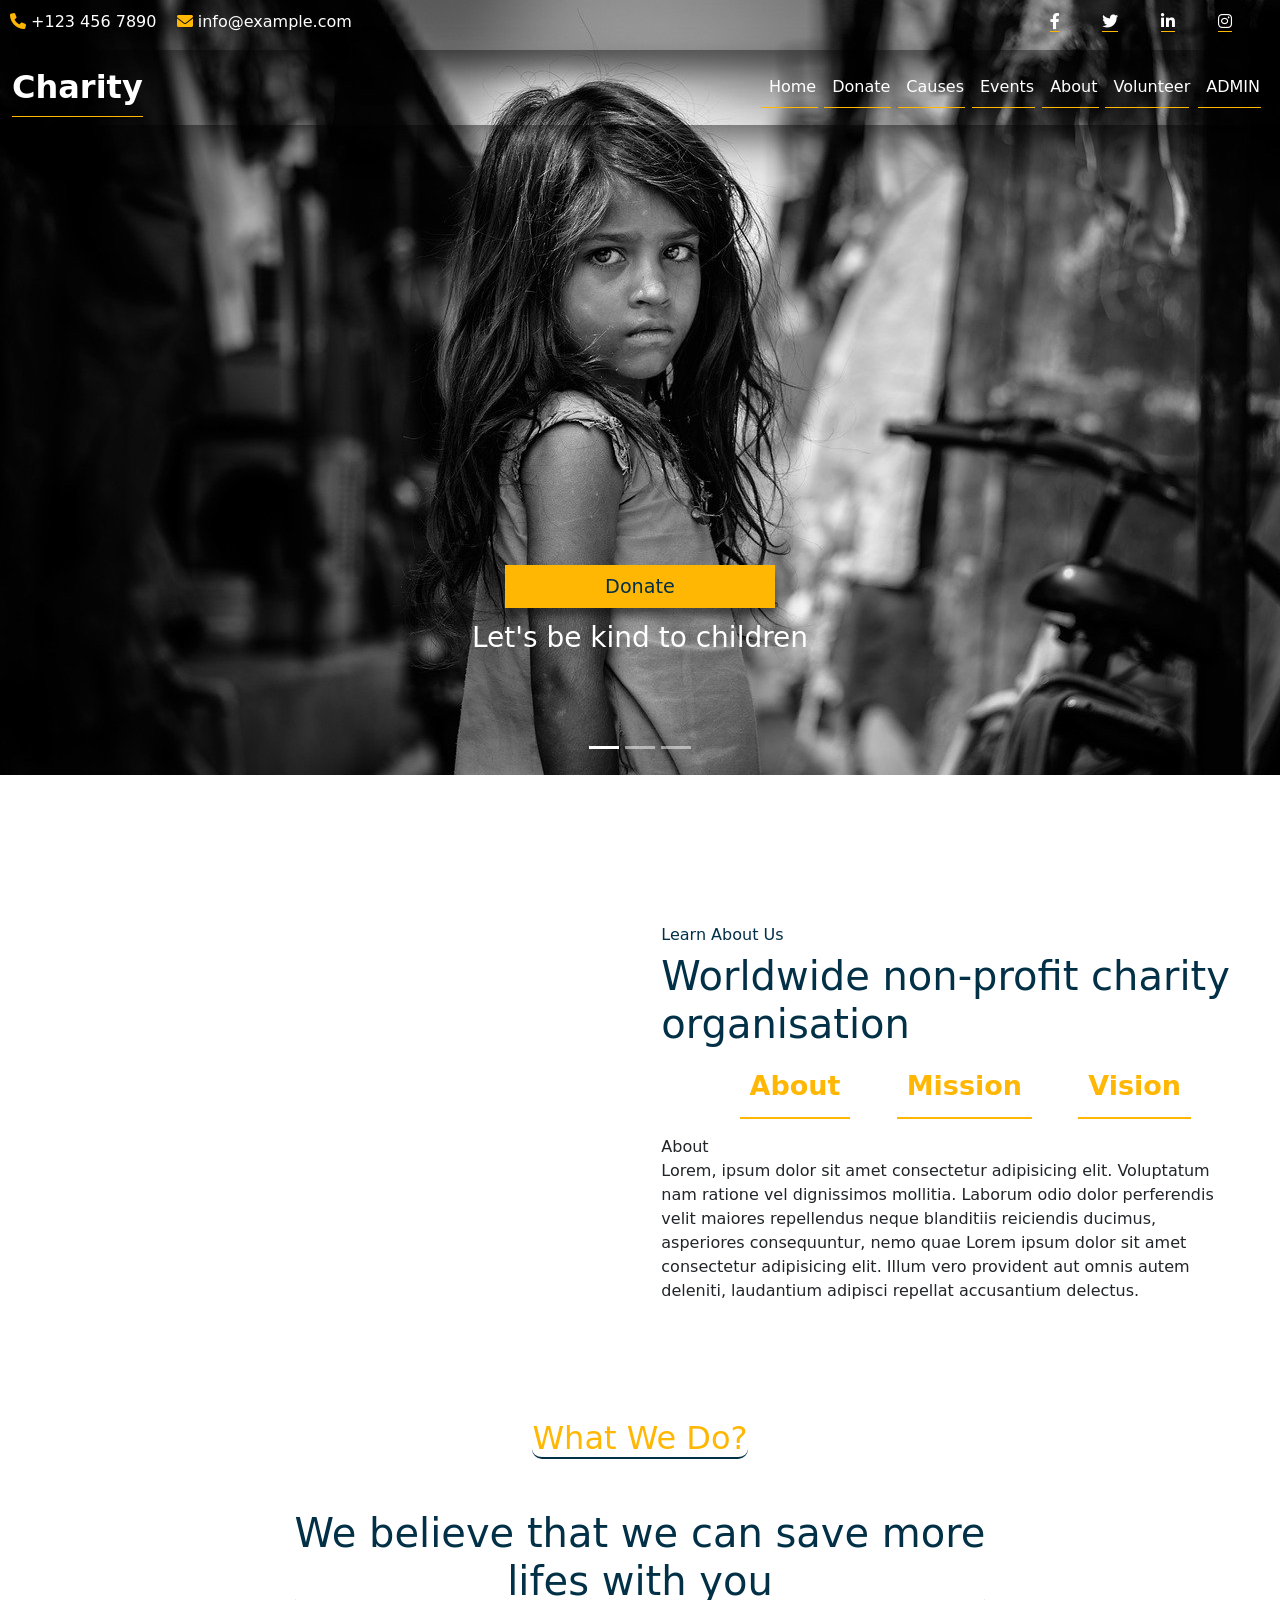
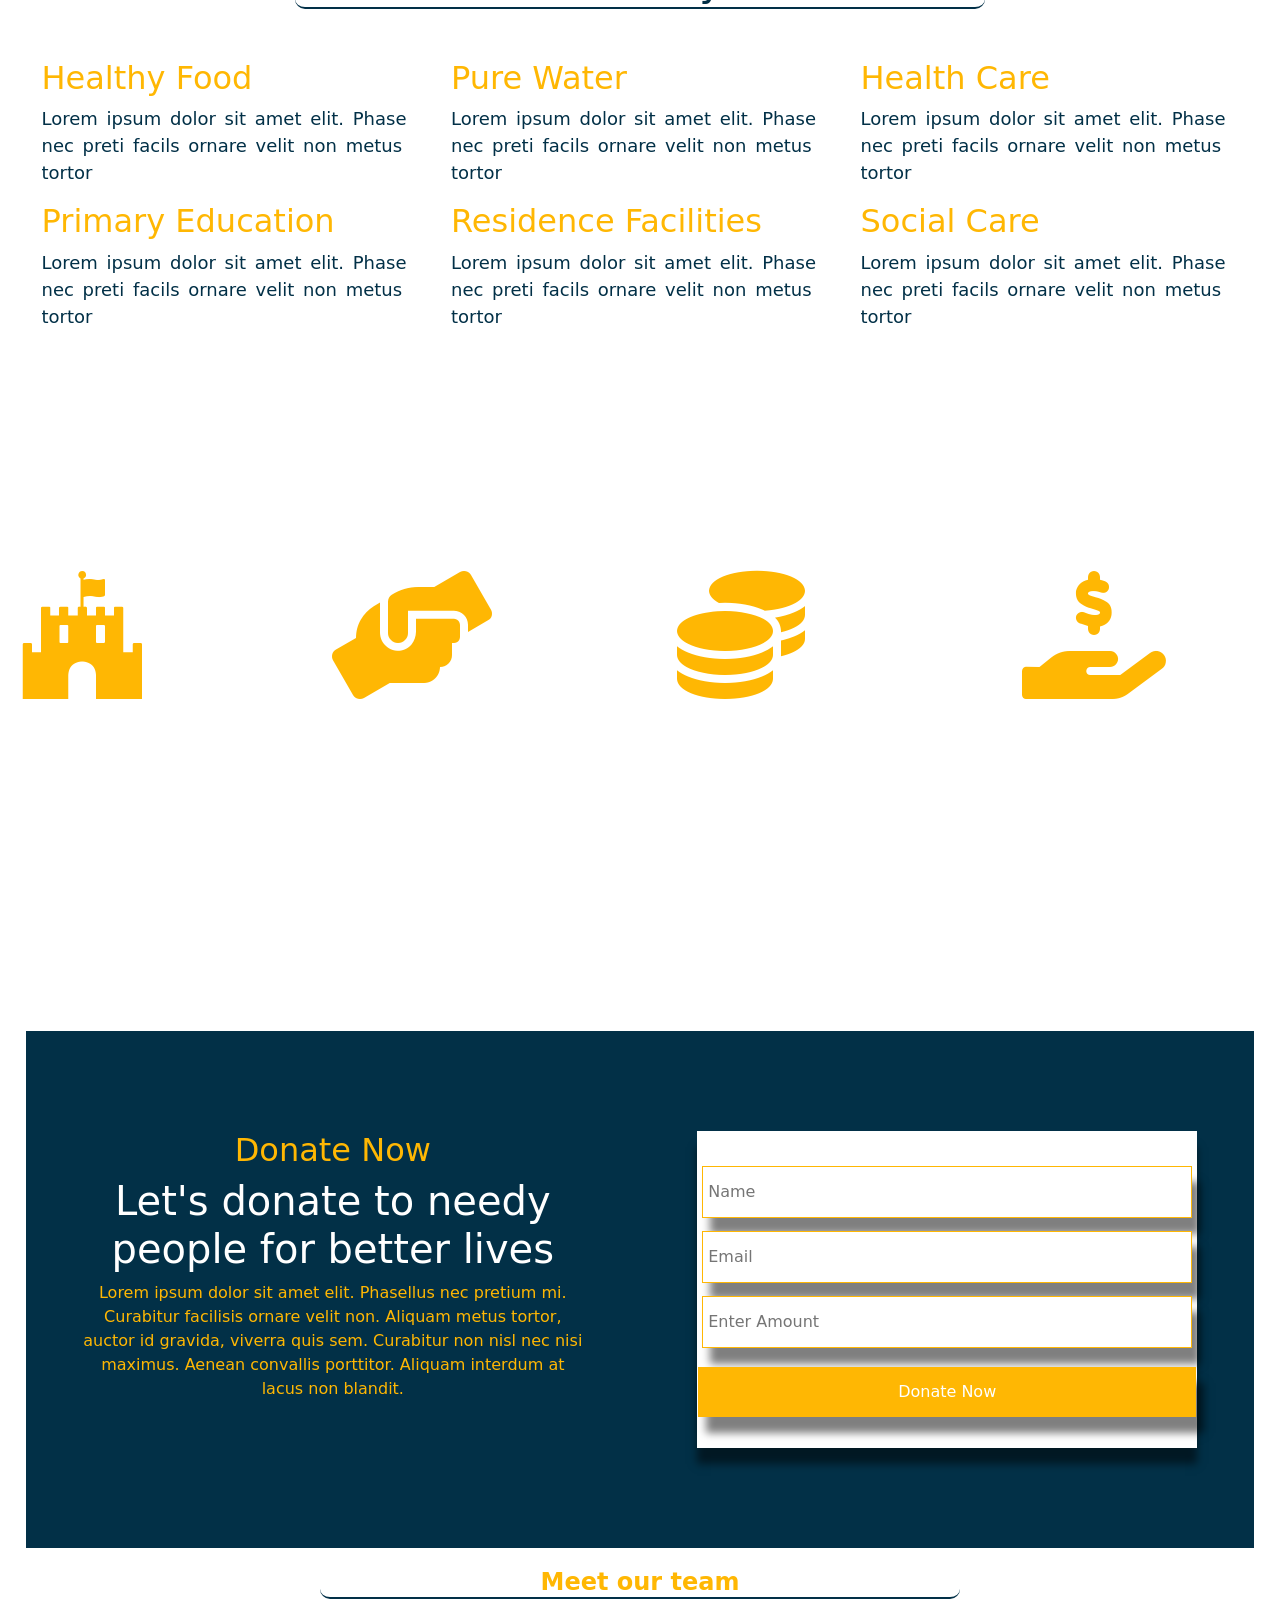
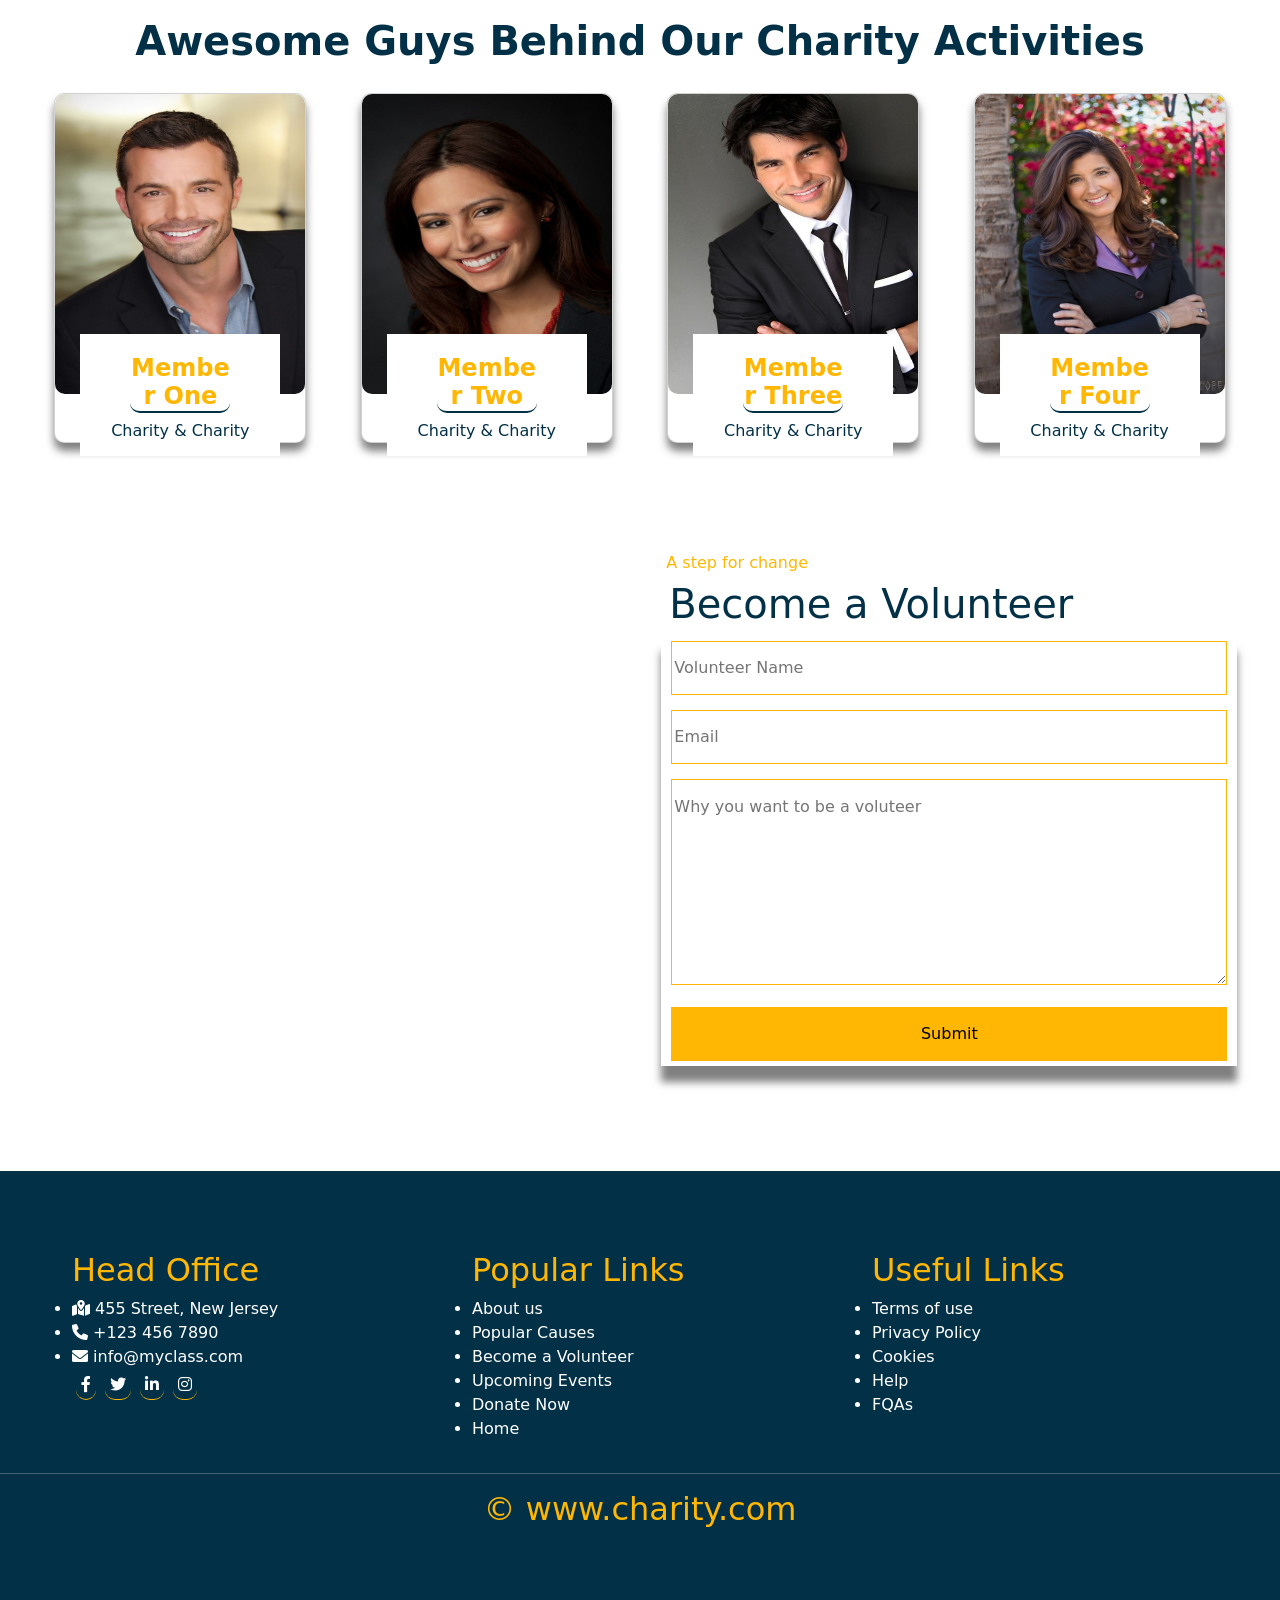
==== commit 66e873e6: "dashboard" ====
--- a/index.html
+++ b/index.html
@@ -96,6 +96,9 @@
                   <li class="nav-item">
                     <a class="nav-link" href="Volunteer.html">Volunteer</a>
                   </li> 
+                  <li class="nav-item">
+                    <a class="nav-link" href="register.html">ADMIN</a>
+                  </li> 
               </ul>
             </div>
           </div>
